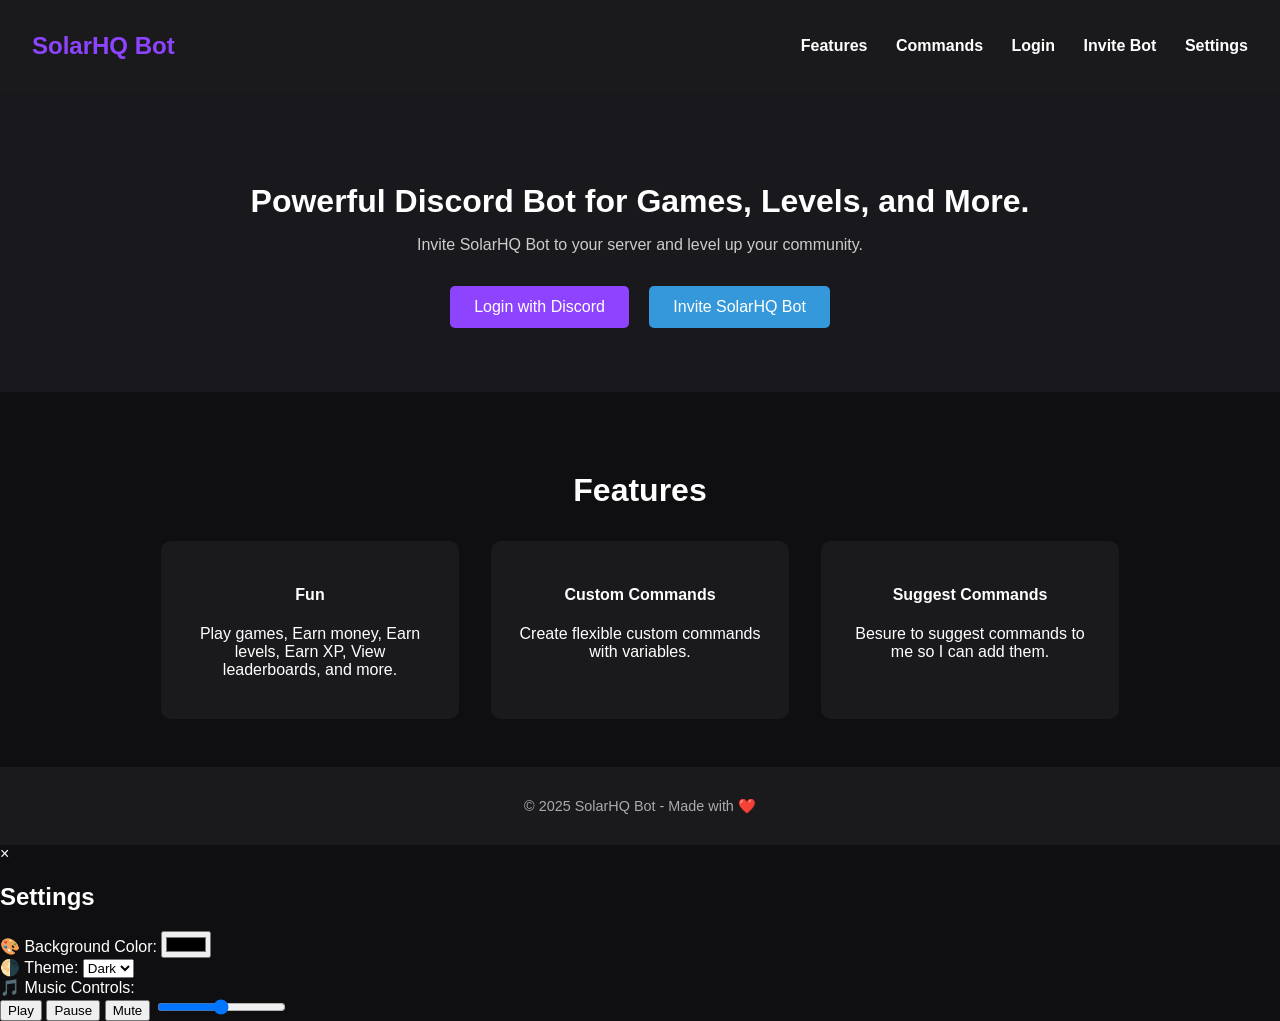
==== index.html @ 830ed382 "Update index.html" ====
<!DOCTYPE html>
<html lang="en">
<head>
  <meta charset="UTF-8" />
  <meta name="viewport" content="width=device-width, initial-scale=1.0" />
  <title>SolarHQ Bot - Discord Bot</title>
  <link rel="stylesheet" href="style.css" />
</head>
<body>
  <header>
    <h1>SolarHQ Bot</h1>
    <nav>
      <a href="#features">Features</a>
      <a href="commands.html">Commands</a>
      <a id="login-btn">Login</a>
      <a id="invite-btn" class="invite">Invite Bot</a>
      <a id="settings-btn">Settings</a>
    </nav>
  </header>

  <section class="hero">
    <h2>Powerful Discord Bot for Games, Levels, and More.</h2>
    <p>Invite SolarHQ Bot to your server and level up your community.</p>
    <div class="actions">
      <button id="login-btn-hero">Login with Discord</button>
      <button id="invite-btn-hero" class="invite">Invite SolarHQ Bot</button>
    </div>
  </section>

  <section id="features" class="features">
    <h3>Features</h3>
    <div class="feature-grid">
      <div class="feature">
        <h4>Fun</h4>
        <p>Play games, Earn money, Earn levels, Earn XP, View leaderboards, and more.</p>
      </div>
      <div class="feature">
        <h4>Custom Commands</h4>
        <p>Create flexible custom commands with variables.</p>
      </div>
      <div class="feature">
        <h4>Suggest Commands</h4>
        <p>Besure to suggest commands to me so I can add them.</p>
      </div>
    </div>
  </section>

  <footer>
    <p>© 2025 SolarHQ Bot - Made with ❤️</p>
  </footer>

  <!-- 🎵 Music -->
  <audio id="bg-music" src="DidITellYouThatIMissYou.mp3" loop></audio>

  <!-- ⚙️ Settings Modal -->
  <div id="settings-modal" class="modal">
    <div class="modal-content">
      <span class="close-btn">&times;</span>
      <h2>Settings</h2>
      <div class="setting-group">
        <label>🎨 Background Color:</label>
        <input type="color" id="bg-color-picker" />
      </div>
      <div class="setting-group">
        <label>🌗 Theme:</label>
        <select id="theme-toggle">
          <option value="dark">Dark</option>
          <option value="light">Light</option>
        </select>
      </div>
      <div class="setting-group">
        <label>🎵 Music Controls:</label>
        <div class="music-controls">
          <button id="play-music">Play</button>
          <button id="pause-music">Pause</button>
          <button id="mute-music">Mute</button>
          <input type="range" id="volume-slider" min="0" max="1" step="0.01" />
        </div>
      </div>
    </div>
  </div>

  <script>
    const settingsBtn = document.getElementById('settings-btn');
    const modal = document.getElementById('settings-modal');
    const closeBtn = document.querySelector('.close-btn');
    const bgPicker = document.getElementById('bg-color-picker');
    const themeToggle = document.getElementById('theme-toggle');
    const music = document.getElementById('bg-music');
    const volumeSlider = document.getElementById('volume-slider');

    settingsBtn.onclick = () => modal.style.display = 'block';
    closeBtn.onclick = () => modal.style.display = 'none';
    window.onclick = (e) => { if (e.target == modal) modal.style.display = 'none'; };

    // Color Picker
    bgPicker.oninput = () => {
      document.body.style.background = bgPicker.value;
      localStorage.setItem('bgColor', bgPicker.value);
    };

    // Theme Toggle
    themeToggle.onchange = () => {
      document.body.className = themeToggle.value === 'light' ? 'light-theme' : '';
      localStorage.setItem('theme', themeToggle.value);
    };

    // Load saved settings
    window.onload = () => {
      const savedColor = localStorage.getItem('bgColor');
      const savedTheme = localStorage.getItem('theme');
      if (savedColor) {
        document.body.style.background = savedColor;
        bgPicker.value = savedColor;
      }
      if (savedTheme === 'light') {
        document.body.className = 'light-theme';
        themeToggle.value = 'light';
      }
      music.volume = 0.5;
    };

    // Music Controls
    document.getElementById('play-music').onclick = () => music.play();
    document.getElementById('pause-music').onclick = () => music.pause();
    document.getElementById('mute-music').onclick = () => music.muted = !music.muted;
    volumeSlider.oninput = () => music.volume = volumeSlider.value;
  </script>
</body>
</html>
---- style.css ----
/* General body styling */
body {
  margin: 0;
  font-family: Arial, sans-serif;
  background: #0f0f11;
  color: white;
  overflow-x: hidden;
}

/* Header styles */
header {
  display: flex;
  justify-content: space-between;
  padding: 1rem 2rem;
  background: #1a1a1d;
  align-items: center;
  animation: fadeIn 1s ease-in-out;
}

header h1 {
  color: #8e44ff;
  font-size: 1.5rem;
}

nav a {
  color: white;
  margin-left: 1.5rem;
  text-decoration: none;
  font-weight: bold;
  position: relative;
  transition: color 0.3s;
}

nav a:hover {
  color: #8e44ff;
}

nav a::after {
  content: "";
  position: absolute;
  bottom: -5px;
  left: 0;
  width: 0;
  height: 2px;
  background-color: #8e44ff;
  transition: width 0.3s ease;
}

nav a:hover::after {
  width: 100%;
}

/* Hero section styling */
.hero {
  padding: 4rem 2rem;
  text-align: center;
  background: #19191d;
  animation: slideUp 1s ease-out;
}

.hero h2 {
  font-size: 2rem;
  margin-bottom: 1rem;
  animation: fadeInUp 1s ease-in-out;
}

.hero p {
  color: #ccc;
  margin-bottom: 2rem;
  animation: fadeInUp 1.2s ease-in-out;
}

.actions button {
  background: #8e44ff;
  color: white;
  border: none;
  padding: 0.75rem 1.5rem;
  margin: 0 0.5rem;
  border-radius: 5px;
  cursor: pointer;
  font-size: 1rem;
  transition: background 0.3s ease;
  animation: bounceIn 1s ease-out;
}

.actions button:hover {
  background: #7d3cbe;
}

.actions .invite {
  background: #3498db;
}

.actions .invite:hover {
  background: #2980b9;
}

/* Features section styling */
.features {
  padding: 3rem 2rem;
  background: #0f0f11;
}

.features h3 {
  text-align: center;
  font-size: 2rem;
  margin-bottom: 2rem;
  animation: fadeInUp 1s ease-in-out;
}

.feature-grid {
  display: flex;
  flex-wrap: wrap;
  justify-content: center;
  gap: 2rem;
}

.feature {
  background: #1a1a1d;
  padding: 1.5rem;
  border-radius: 10px;
  width: 250px;
  text-align: center;
  transition: transform 0.3s ease-in-out;
}

.feature:hover {
  transform: scale(1.05);
}

/* Footer styling */
footer {
  padding: 1rem;
  text-align: center;
  background: #1a1a1d;
  color: #aaa;
  font-size: 0.9rem;
  animation: fadeIn 1.5s ease-in-out;
}

/* Animations */
@keyframes fadeIn {
  0% {
    opacity: 0;
  }
  100% {
    opacity: 1;
  }
}

@keyframes slideUp {
  0% {
    transform: translateY(20px);
    opacity: 0;
  }
  100% {
    transform: translateY(0);
    opacity: 1;
  }
}

@keyframes fadeInUp {
  0% {
    transform: translateY(20px);
    opacity: 0;
  }
  100% {
    transform: translateY(0);
    opacity: 1;
  }
}

@keyframes bounceIn {
  0% {
    transform: scale(0);
    opacity: 0;
  }
  50% {
    transform: scale(1.1);
  }
  100% {
    transform: scale(1);
    opacity: 1;
  }
}
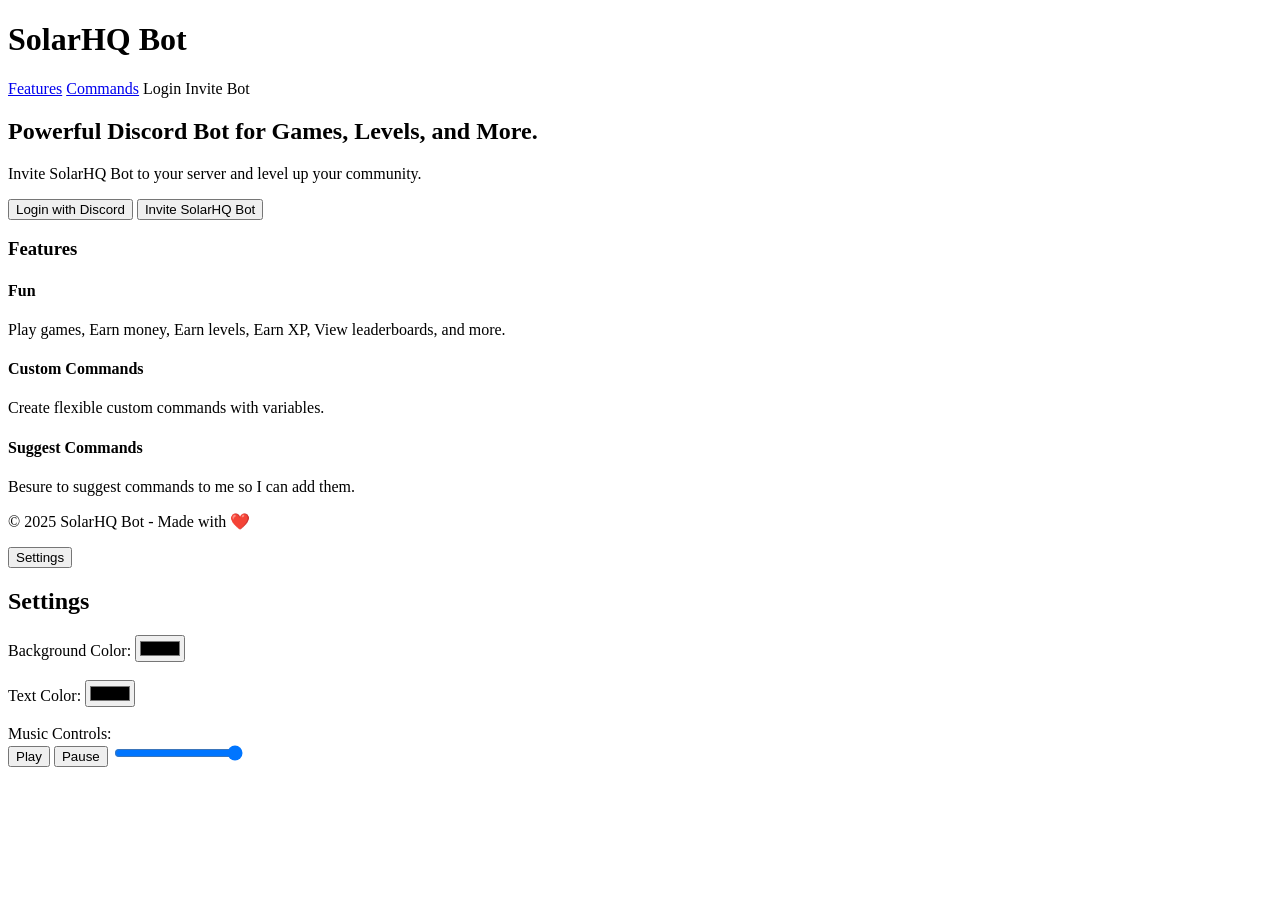
==== commit a803328c: "Update index.html" ====
--- a/index.html
+++ b/index.html
@@ -14,7 +14,6 @@
       <a href="commands.html">Commands</a>
       <a id="login-btn">Login</a>
       <a id="invite-btn" class="invite">Invite Bot</a>
-      <a id="settings-btn">Settings</a>
     </nav>
   </header>
 
@@ -49,82 +48,27 @@
     <p>© 2025 SolarHQ Bot - Made with ❤️</p>
   </footer>
 
-  <!-- 🎵 Music -->
-  <audio id="bg-music" src="DidITellYouThatIMissYou.mp3" loop></audio>
+  <!-- Settings Button -->
+  <button id="settingsBtn">Settings</button>
 
-  <!-- ⚙️ Settings Modal -->
-  <div id="settings-modal" class="modal">
-    <div class="modal-content">
-      <span class="close-btn">&times;</span>
+  <!-- Settings Panel -->
+  <div id="settingsPanel" class="hidden">
+    <div class="settings-content">
       <h2>Settings</h2>
-      <div class="setting-group">
-        <label>🎨 Background Color:</label>
-        <input type="color" id="bg-color-picker" />
-      </div>
-      <div class="setting-group">
-        <label>🌗 Theme:</label>
-        <select id="theme-toggle">
-          <option value="dark">Dark</option>
-          <option value="light">Light</option>
-        </select>
-      </div>
-      <div class="setting-group">
-        <label>🎵 Music Controls:</label>
-        <div class="music-controls">
-          <button id="play-music">Play</button>
-          <button id="pause-music">Pause</button>
-          <button id="mute-music">Mute</button>
-          <input type="range" id="volume-slider" min="0" max="1" step="0.01" />
-        </div>
-      </div>
+      <label>Background Color:</label>
+      <input type="color" id="bgColorPicker" />
+      <br><br>
+      <label>Text Color:</label>
+      <input type="color" id="textColorPicker" />
+      <br><br>
+      <label>Music Controls:</label><br>
+      <audio id="bgMusic" src="DidITellYouThatIMissYou.mp3" loop></audio>
+      <button onclick="document.getElementById('bgMusic').play()">Play</button>
+      <button onclick="document.getElementById('bgMusic').pause()">Pause</button>
+      <input type="range" min="0" max="1" step="0.01" value="1" onchange="document.getElementById('bgMusic').volume = this.value" />
     </div>
   </div>
 
-  <script>
-    const settingsBtn = document.getElementById('settings-btn');
-    const modal = document.getElementById('settings-modal');
-    const closeBtn = document.querySelector('.close-btn');
-    const bgPicker = document.getElementById('bg-color-picker');
-    const themeToggle = document.getElementById('theme-toggle');
-    const music = document.getElementById('bg-music');
-    const volumeSlider = document.getElementById('volume-slider');
-
-    settingsBtn.onclick = () => modal.style.display = 'block';
-    closeBtn.onclick = () => modal.style.display = 'none';
-    window.onclick = (e) => { if (e.target == modal) modal.style.display = 'none'; };
-
-    // Color Picker
-    bgPicker.oninput = () => {
-      document.body.style.background = bgPicker.value;
-      localStorage.setItem('bgColor', bgPicker.value);
-    };
-
-    // Theme Toggle
-    themeToggle.onchange = () => {
-      document.body.className = themeToggle.value === 'light' ? 'light-theme' : '';
-      localStorage.setItem('theme', themeToggle.value);
-    };
-
-    // Load saved settings
-    window.onload = () => {
-      const savedColor = localStorage.getItem('bgColor');
-      const savedTheme = localStorage.getItem('theme');
-      if (savedColor) {
-        document.body.style.background = savedColor;
-        bgPicker.value = savedColor;
-      }
-      if (savedTheme === 'light') {
-        document.body.className = 'light-theme';
-        themeToggle.value = 'light';
-      }
-      music.volume = 0.5;
-    };
-
-    // Music Controls
-    document.getElementById('play-music').onclick = () => music.play();
-    document.getElementById('pause-music').onclick = () => music.pause();
-    document.getElementById('mute-music').onclick = () => music.muted = !music.muted;
-    volumeSlider.oninput = () => music.volume = volumeSlider.value;
-  </script>
+  <script src="script.js"></script>
 </body>
 </html>
--- a/style.css
+++ b/style.css
@@ -1,185 +1,68 @@
-/* General body styling */
-body {
-  margin: 0;
-  font-family: Arial, sans-serif;
-  background: #0f0f11;
-  color: white;
-  overflow-x: hidden;
+/* Modal Styles */
+.modal {
+  display: none;
+  position: fixed;
+  z-index: 999;
+  left: 0; top: 0;
+  width: 100%; height: 100%;
+  background-color: rgba(0, 0, 0, 0.6);
 }
 
-/* Header styles */
-header {
-  display: flex;
-  justify-content: space-between;
-  padding: 1rem 2rem;
-  background: #1a1a1d;
-  align-items: center;
-  animation: fadeIn 1s ease-in-out;
+.modal-content {
+  background-color: #1a1a1d;
+  margin: 10% auto;
+  padding: 2rem;
+  border: 1px solid #888;
+  width: 90%;
+  max-width: 500px;
+  border-radius: 10px;
+  color: white;
+  animation: fadeIn 0.5s ease-in-out;
 }
 
-header h1 {
-  color: #8e44ff;
+.close-btn {
+  float: right;
   font-size: 1.5rem;
+  cursor: pointer;
 }
 
-nav a {
-  color: white;
-  margin-left: 1.5rem;
-  text-decoration: none;
-  font-weight: bold;
-  position: relative;
-  transition: color 0.3s;
+.setting-group {
+  margin-top: 1rem;
 }
 
-nav a:hover {
+.music-controls button {
+  background: #8e44ff;
+  border: none;
+  color: white;
+  padding: 0.5rem 1rem;
+  margin: 0.2rem;
+  cursor: pointer;
+  border-radius: 5px;
+}
+
+.music-controls input[type="range"] {
+  width: 100%;
+  margin-top: 0.5rem;
+}
+
+/* Light theme */
+.light-theme {
+  background: #f0f0f0 !important;
+  color: #111;
+}
+
+.light-theme header,
+.light-theme footer,
+.light-theme .feature,
+.light-theme .modal-content {
+  background: #ddd;
+  color: #000;
+}
+
+.light-theme nav a {
+  color: #000;
+}
+
+.light-theme nav a:hover {
   color: #8e44ff;
 }
-
-nav a::after {
-  content: "";
-  position: absolute;
-  bottom: -5px;
-  left: 0;
-  width: 0;
-  height: 2px;
-  background-color: #8e44ff;
-  transition: width 0.3s ease;
-}
-
-nav a:hover::after {
-  width: 100%;
-}
-
-/* Hero section styling */
-.hero {
-  padding: 4rem 2rem;
-  text-align: center;
-  background: #19191d;
-  animation: slideUp 1s ease-out;
-}
-
-.hero h2 {
-  font-size: 2rem;
-  margin-bottom: 1rem;
-  animation: fadeInUp 1s ease-in-out;
-}
-
-.hero p {
-  color: #ccc;
-  margin-bottom: 2rem;
-  animation: fadeInUp 1.2s ease-in-out;
-}
-
-.actions button {
-  background: #8e44ff;
-  color: white;
-  border: none;
-  padding: 0.75rem 1.5rem;
-  margin: 0 0.5rem;
-  border-radius: 5px;
-  cursor: pointer;
-  font-size: 1rem;
-  transition: background 0.3s ease;
-  animation: bounceIn 1s ease-out;
-}
-
-.actions button:hover {
-  background: #7d3cbe;
-}
-
-.actions .invite {
-  background: #3498db;
-}
-
-.actions .invite:hover {
-  background: #2980b9;
-}
-
-/* Features section styling */
-.features {
-  padding: 3rem 2rem;
-  background: #0f0f11;
-}
-
-.features h3 {
-  text-align: center;
-  font-size: 2rem;
-  margin-bottom: 2rem;
-  animation: fadeInUp 1s ease-in-out;
-}
-
-.feature-grid {
-  display: flex;
-  flex-wrap: wrap;
-  justify-content: center;
-  gap: 2rem;
-}
-
-.feature {
-  background: #1a1a1d;
-  padding: 1.5rem;
-  border-radius: 10px;
-  width: 250px;
-  text-align: center;
-  transition: transform 0.3s ease-in-out;
-}
-
-.feature:hover {
-  transform: scale(1.05);
-}
-
-/* Footer styling */
-footer {
-  padding: 1rem;
-  text-align: center;
-  background: #1a1a1d;
-  color: #aaa;
-  font-size: 0.9rem;
-  animation: fadeIn 1.5s ease-in-out;
-}
-
-/* Animations */
-@keyframes fadeIn {
-  0% {
-    opacity: 0;
-  }
-  100% {
-    opacity: 1;
-  }
-}
-
-@keyframes slideUp {
-  0% {
-    transform: translateY(20px);
-    opacity: 0;
-  }
-  100% {
-    transform: translateY(0);
-    opacity: 1;
-  }
-}
-
-@keyframes fadeInUp {
-  0% {
-    transform: translateY(20px);
-    opacity: 0;
-  }
-  100% {
-    transform: translateY(0);
-    opacity: 1;
-  }
-}
-
-@keyframes bounceIn {
-  0% {
-    transform: scale(0);
-    opacity: 0;
-  }
-  50% {
-    transform: scale(1.1);
-  }
-  100% {
-    transform: scale(1);
-    opacity: 1;
-  }
-}
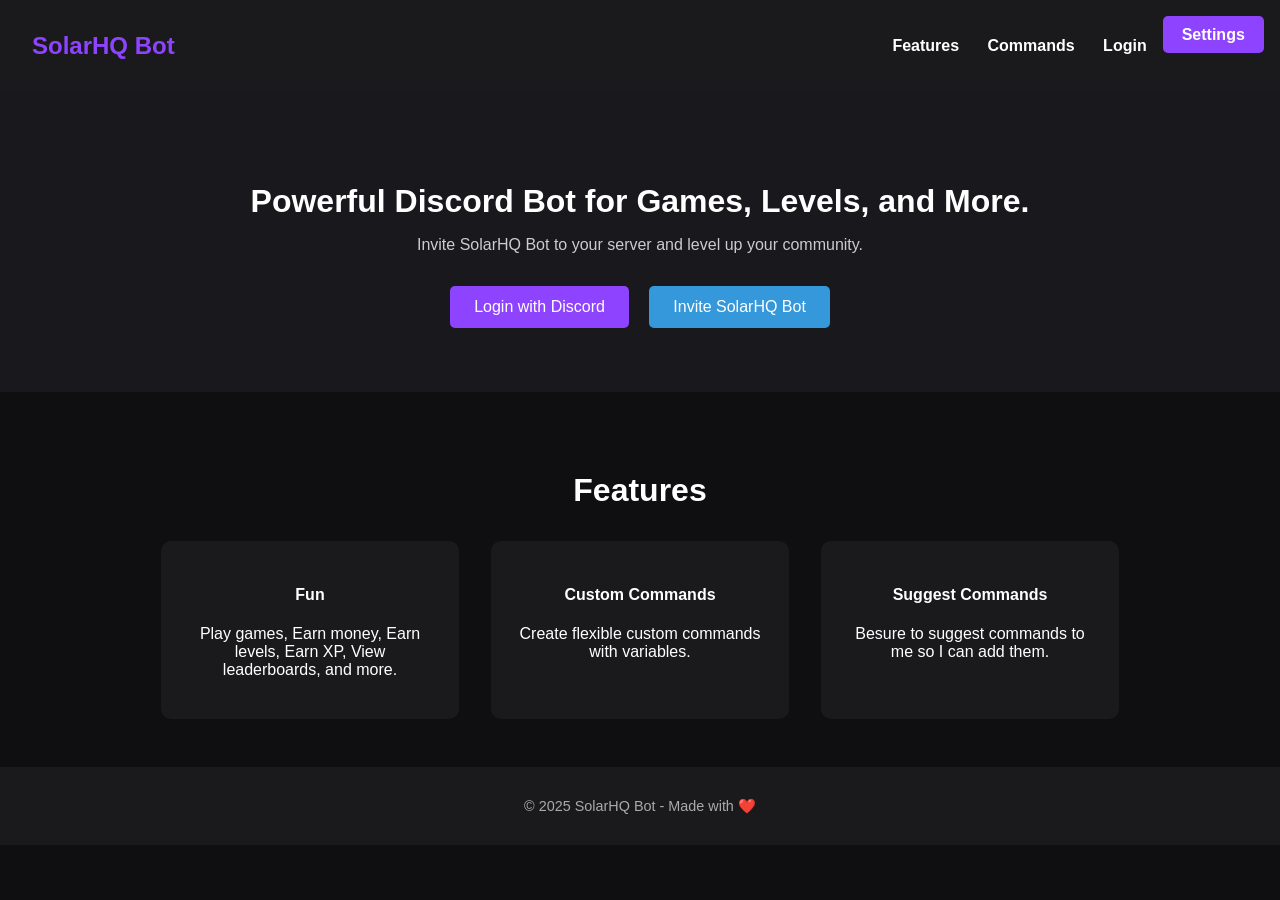
==== commit a4e66162: "Update index.html" ====
--- a/index.html
+++ b/index.html
@@ -7,6 +7,8 @@
   <link rel="stylesheet" href="style.css" />
 </head>
 <body>
+  <audio id="background-music" src="DidITellYouThatIMissYou.mp3" loop></audio>
+
   <header>
     <h1>SolarHQ Bot</h1>
     <nav>
@@ -14,6 +16,7 @@
       <a href="commands.html">Commands</a>
       <a id="login-btn">Login</a>
       <a id="invite-btn" class="invite">Invite Bot</a>
+      <a id="settingsBtn">Settings</a>
     </nav>
   </header>
 
@@ -48,25 +51,29 @@
     <p>© 2025 SolarHQ Bot - Made with ❤️</p>
   </footer>
 
-  <!-- Settings Button -->
-  <button id="settingsBtn">Settings</button>
-
   <!-- Settings Panel -->
-  <div id="settingsPanel" class="hidden">
-    <div class="settings-content">
-      <h2>Settings</h2>
-      <label>Background Color:</label>
-      <input type="color" id="bgColorPicker" />
-      <br><br>
-      <label>Text Color:</label>
-      <input type="color" id="textColorPicker" />
-      <br><br>
-      <label>Music Controls:</label><br>
-      <audio id="bgMusic" src="DidITellYouThatIMissYou.mp3" loop></audio>
-      <button onclick="document.getElementById('bgMusic').play()">Play</button>
-      <button onclick="document.getElementById('bgMusic').pause()">Pause</button>
-      <input type="range" min="0" max="1" step="0.01" value="1" onchange="document.getElementById('bgMusic').volume = this.value" />
-    </div>
+  <div id="settingsPanel" class="settings-panel hidden">
+    <h2>Customize Your Experience</h2>
+    <label>Background Color: <input type="color" id="bgColor" /></label><br>
+    <label>Text Color: <input type="color" id="textColor" /></label><br>
+    <label>Button Color: <input type="color" id="buttonColor" /></label><br>
+    <label>Choose Font:
+      <select id="fontSelector">
+        <option value="Arial">Arial</option>
+        <option value="Verdana">Verdana</option>
+        <option value="Courier New">Courier New</option>
+        <option value="Georgia">Georgia</option>
+      </select>
+    </label><br>
+    <label>Upload Background Image: <input type="file" id="bgImage" accept="image/*" /></label><br>
+    <hr>
+    <h3>Music Player</h3>
+    <button id="playMusic">Play</button>
+    <button id="pauseMusic">Pause</button>
+    <input type="range" id="volumeControl" min="0" max="1" step="0.01" />
+    <button id="muteMusic">Mute</button>
+    <br><br>
+    <button id="closeSettings">Close</button>
   </div>
 
   <script src="script.js"></script>
--- a/style.css
+++ b/style.css
@@ -1,68 +1,227 @@
-/* Modal Styles */
-.modal {
+/* General body styling */
+body {
+  margin: 0;
+  font-family: Arial, sans-serif;
+  background: #0f0f11;
+  color: white;
+  overflow-x: hidden;
+}
+
+/* Header styles */
+header {
+  display: flex;
+  justify-content: space-between;
+  padding: 1rem 2rem;
+  background: #1a1a1d;
+  align-items: center;
+  animation: fadeIn 1s ease-in-out;
+}
+
+header h1 {
+  color: #8e44ff;
+  font-size: 1.5rem;
+}
+
+nav a {
+  color: white;
+  margin-left: 1.5rem;
+  text-decoration: none;
+  font-weight: bold;
+  position: relative;
+  transition: color 0.3s;
+}
+
+nav a:hover {
+  color: #8e44ff;
+}
+
+nav a::after {
+  content: "";
+  position: absolute;
+  bottom: -5px;
+  left: 0;
+  width: 0;
+  height: 2px;
+  background-color: #8e44ff;
+  transition: width 0.3s ease;
+}
+
+nav a:hover::after {
+  width: 100%;
+}
+
+/* Hero section styling */
+.hero {
+  padding: 4rem 2rem;
+  text-align: center;
+  background: #19191d;
+  animation: slideUp 1s ease-out;
+}
+
+.hero h2 {
+  font-size: 2rem;
+  margin-bottom: 1rem;
+  animation: fadeInUp 1s ease-in-out;
+}
+
+.hero p {
+  color: #ccc;
+  margin-bottom: 2rem;
+  animation: fadeInUp 1.2s ease-in-out;
+}
+
+.actions button {
+  background: #8e44ff;
+  color: white;
+  border: none;
+  padding: 0.75rem 1.5rem;
+  margin: 0 0.5rem;
+  border-radius: 5px;
+  cursor: pointer;
+  font-size: 1rem;
+  transition: background 0.3s ease;
+  animation: bounceIn 1s ease-out;
+}
+
+.actions button:hover {
+  background: #7d3cbe;
+}
+
+.actions .invite {
+  background: #3498db;
+}
+
+.actions .invite:hover {
+  background: #2980b9;
+}
+
+/* Features section styling */
+.features {
+  padding: 3rem 2rem;
+  background: #0f0f11;
+}
+
+.features h3 {
+  text-align: center;
+  font-size: 2rem;
+  margin-bottom: 2rem;
+  animation: fadeInUp 1s ease-in-out;
+}
+
+.feature-grid {
+  display: flex;
+  flex-wrap: wrap;
+  justify-content: center;
+  gap: 2rem;
+}
+
+.feature {
+  background: #1a1a1d;
+  padding: 1.5rem;
+  border-radius: 10px;
+  width: 250px;
+  text-align: center;
+  transition: transform 0.3s ease-in-out;
+}
+
+.feature:hover {
+  transform: scale(1.05);
+}
+
+/* Footer styling */
+footer {
+  padding: 1rem;
+  text-align: center;
+  background: #1a1a1d;
+  color: #aaa;
+  font-size: 0.9rem;
+  animation: fadeIn 1.5s ease-in-out;
+}
+
+/* Animations */
+@keyframes fadeIn {
+  0% {
+    opacity: 0;
+  }
+  100% {
+    opacity: 1;
+  }
+}
+
+@keyframes slideUp {
+  0% {
+    transform: translateY(20px);
+    opacity: 0;
+  }
+  100% {
+    transform: translateY(0);
+    opacity: 1;
+  }
+}
+
+@keyframes fadeInUp {
+  0% {
+    transform: translateY(20px);
+    opacity: 0;
+  }
+  100% {
+    transform: translateY(0);
+    opacity: 1;
+  }
+}
+
+@keyframes bounceIn {
+  0% {
+    transform: scale(0);
+    opacity: 0;
+  }
+  50% {
+    transform: scale(1.1);
+  }
+  100% {
+    transform: scale(1);
+    opacity: 1;
+  }
+}
+
+/* Settings GUI */
+#settingsBtn {
+  position: fixed;
+  top: 1rem;
+  right: 1rem;
+  background: #8e44ff;
+  color: white;
+  border: none;
+  padding: 0.6rem 1.2rem;
+  border-radius: 5px;
+  cursor: pointer;
+  z-index: 1000;
+}
+
+#settingsPanel {
+  position: fixed;
+  top: 100%;
+  left: 50%;
+  transform: translateX(-50%);
+  width: 400px;
+  background: #1a1a1d;
+  color: white;
+  padding: 2rem;
+  border-radius: 10px;
+  box-shadow: 0 10px 30px rgba(0, 0, 0, 0.5);
+  opacity: 0;
+  transition: all 0.6s ease-in-out;
+  z-index: 999;
+  pointer-events: none;
+}
+
+#settingsPanel.active {
+  top: 50%;
+  transform: translate(-50%, -50%);
+  opacity: 1;
+  pointer-events: auto;
+}
+
+.hidden {
   display: none;
-  position: fixed;
-  z-index: 999;
-  left: 0; top: 0;
-  width: 100%; height: 100%;
-  background-color: rgba(0, 0, 0, 0.6);
-}
-
-.modal-content {
-  background-color: #1a1a1d;
-  margin: 10% auto;
-  padding: 2rem;
-  border: 1px solid #888;
-  width: 90%;
-  max-width: 500px;
-  border-radius: 10px;
-  color: white;
-  animation: fadeIn 0.5s ease-in-out;
-}
-
-.close-btn {
-  float: right;
-  font-size: 1.5rem;
-  cursor: pointer;
-}
-
-.setting-group {
-  margin-top: 1rem;
-}
-
-.music-controls button {
-  background: #8e44ff;
-  border: none;
-  color: white;
-  padding: 0.5rem 1rem;
-  margin: 0.2rem;
-  cursor: pointer;
-  border-radius: 5px;
-}
-
-.music-controls input[type="range"] {
-  width: 100%;
-  margin-top: 0.5rem;
-}
-
-/* Light theme */
-.light-theme {
-  background: #f0f0f0 !important;
-  color: #111;
-}
-
-.light-theme header,
-.light-theme footer,
-.light-theme .feature,
-.light-theme .modal-content {
-  background: #ddd;
-  color: #000;
-}
-
-.light-theme nav a {
-  color: #000;
-}
-
-.light-theme nav a:hover {
-  color: #8e44ff;
-}
+}
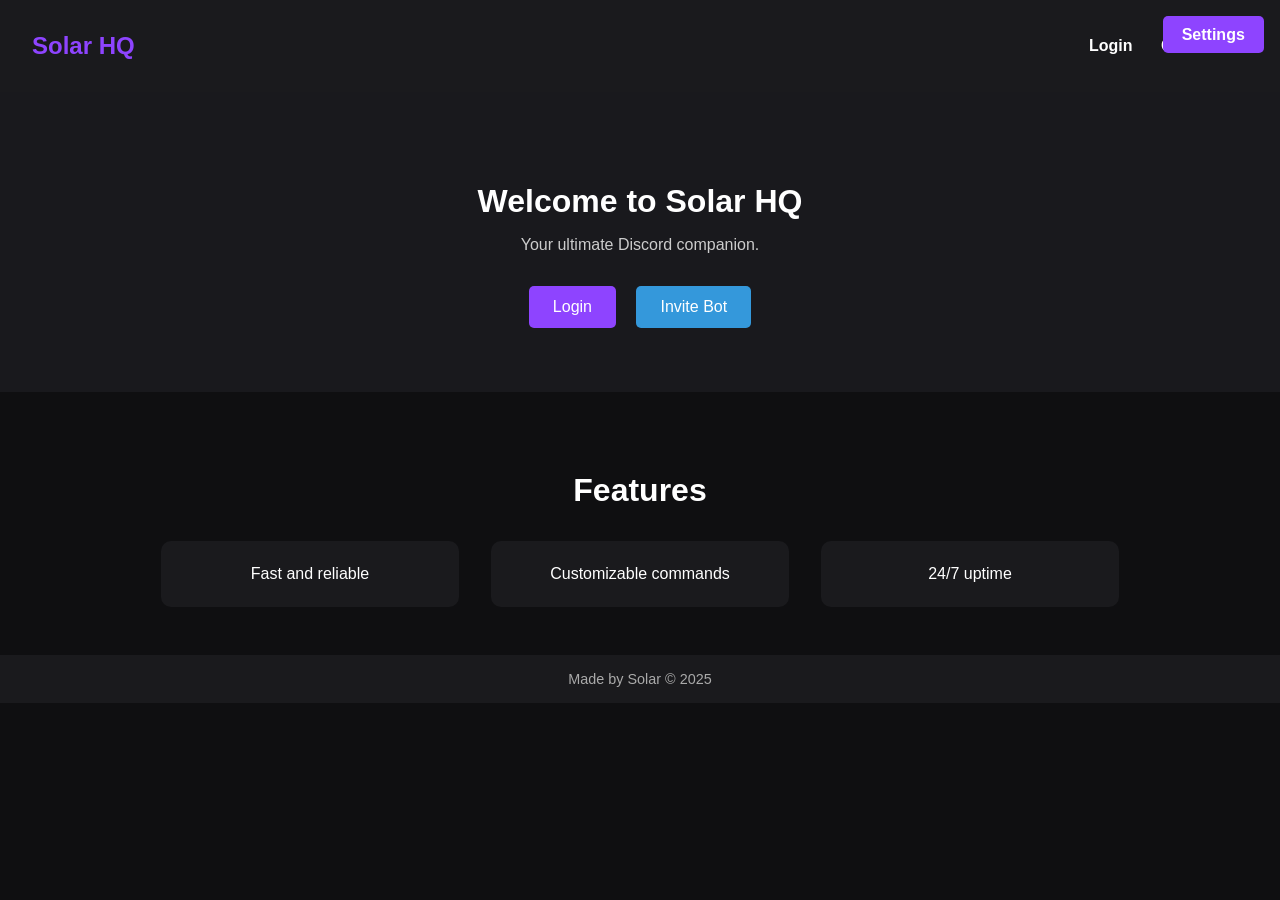
==== commit 57e38978: "Update index.html" ====
--- a/index.html
+++ b/index.html
@@ -2,77 +2,56 @@
 <html lang="en">
 <head>
   <meta charset="UTF-8" />
-  <meta name="viewport" content="width=device-width, initial-scale=1.0" />
-  <title>SolarHQ Bot - Discord Bot</title>
+  <meta name="viewport" content="width=device-width, initial-scale=1.0"/>
+  <title>Solar HQ</title>
   <link rel="stylesheet" href="style.css" />
 </head>
 <body>
-  <audio id="background-music" src="DidITellYouThatIMissYou.mp3" loop></audio>
-
   <header>
-    <h1>SolarHQ Bot</h1>
+    <h1>Solar HQ</h1>
     <nav>
-      <a href="#features">Features</a>
-      <a href="commands.html">Commands</a>
       <a id="login-btn">Login</a>
-      <a id="invite-btn" class="invite">Invite Bot</a>
+      <a id="commands-link" href="#">Commands</a>
       <a id="settingsBtn">Settings</a>
     </nav>
   </header>
 
   <section class="hero">
-    <h2>Powerful Discord Bot for Games, Levels, and More.</h2>
-    <p>Invite SolarHQ Bot to your server and level up your community.</p>
+    <h2>Welcome to Solar HQ</h2>
+    <p>Your ultimate Discord companion.</p>
     <div class="actions">
-      <button id="login-btn-hero">Login with Discord</button>
-      <button id="invite-btn-hero" class="invite">Invite SolarHQ Bot</button>
+      <button id="login-btn-hero">Login</button>
+      <button id="invite-btn" class="invite">Invite Bot</button>
     </div>
   </section>
 
-  <section id="features" class="features">
+  <section class="features">
     <h3>Features</h3>
     <div class="feature-grid">
-      <div class="feature">
-        <h4>Fun</h4>
-        <p>Play games, Earn money, Earn levels, Earn XP, View leaderboards, and more.</p>
-      </div>
-      <div class="feature">
-        <h4>Custom Commands</h4>
-        <p>Create flexible custom commands with variables.</p>
-      </div>
-      <div class="feature">
-        <h4>Suggest Commands</h4>
-        <p>Besure to suggest commands to me so I can add them.</p>
-      </div>
+      <div class="feature">Fast and reliable</div>
+      <div class="feature">Customizable commands</div>
+      <div class="feature">24/7 uptime</div>
     </div>
   </section>
 
   <footer>
-    <p>© 2025 SolarHQ Bot - Made with ❤️</p>
+    Made by Solar © 2025
   </footer>
 
   <!-- Settings Panel -->
-  <div id="settingsPanel" class="settings-panel hidden">
-    <h2>Customize Your Experience</h2>
-    <label>Background Color: <input type="color" id="bgColor" /></label><br>
-    <label>Text Color: <input type="color" id="textColor" /></label><br>
-    <label>Button Color: <input type="color" id="buttonColor" /></label><br>
-    <label>Choose Font:
-      <select id="fontSelector">
-        <option value="Arial">Arial</option>
-        <option value="Verdana">Verdana</option>
-        <option value="Courier New">Courier New</option>
-        <option value="Georgia">Georgia</option>
-      </select>
-    </label><br>
-    <label>Upload Background Image: <input type="file" id="bgImage" accept="image/*" /></label><br>
-    <hr>
-    <h3>Music Player</h3>
-    <button id="playMusic">Play</button>
-    <button id="pauseMusic">Pause</button>
-    <input type="range" id="volumeControl" min="0" max="1" step="0.01" />
-    <button id="muteMusic">Mute</button>
-    <br><br>
+  <div id="settingsPanel">
+    <h3>Settings</h3>
+
+    <label for="themeColor">Theme Color</label>
+    <input type="color" id="themeColor" />
+
+    <label for="textColor">Text Color</label>
+    <input type="color" id="textColor" />
+
+    <label for="backgroundImage">Background Image</label>
+    <input type="file" id="backgroundImage" accept="image/*" />
+
+    <button id="resetSettings">Reset to Default</button>
     <button id="closeSettings">Close</button>
   </div>
 
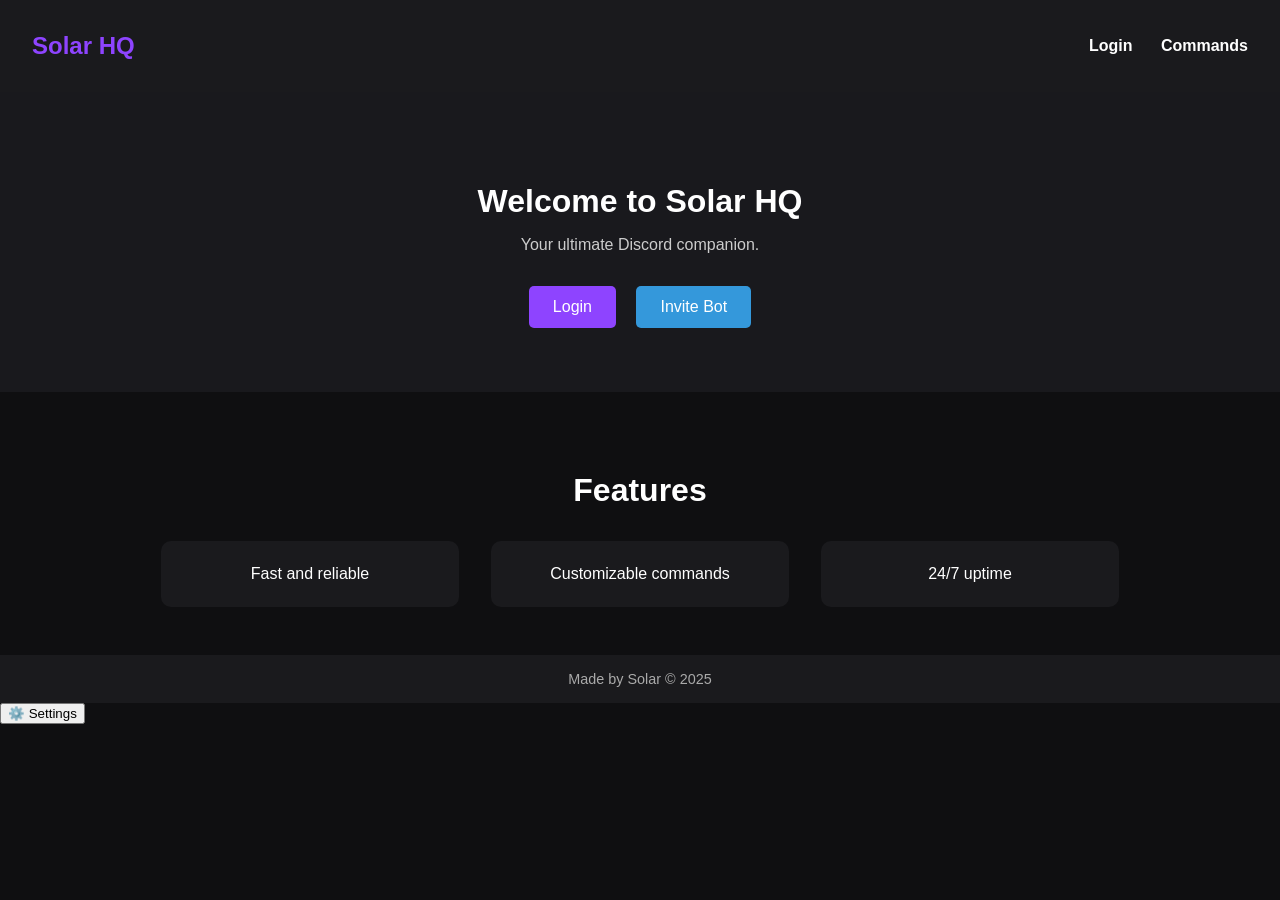
==== commit 16c71a44: "Update index.html" ====
--- a/index.html
+++ b/index.html
@@ -12,7 +12,6 @@
     <nav>
       <a id="login-btn">Login</a>
       <a id="commands-link" href="#">Commands</a>
-      <a id="settingsBtn">Settings</a>
     </nav>
   </header>
 
@@ -55,6 +54,9 @@
     <button id="closeSettings">Close</button>
   </div>
 
+  <!-- Settings Button in Bottom Left -->
+  <button id="settingsBtn" class="settings-btn">⚙️ Settings</button>
+
   <script src="script.js"></script>
 </body>
 </html>
--- a/style.css
+++ b/style.css
@@ -5,6 +5,10 @@
   background: #0f0f11;
   color: white;
   overflow-x: hidden;
+  transition: background 0.5s, color 0.5s;
+  background-size: cover;
+  background-repeat: no-repeat;
+  background-position: center;
 }
 
 /* Header styles */
@@ -29,6 +33,7 @@
   font-weight: bold;
   position: relative;
   transition: color 0.3s;
+  cursor: pointer;
 }
 
 nav a:hover {
@@ -50,7 +55,7 @@
   width: 100%;
 }
 
-/* Hero section styling */
+/* Hero section */
 .hero {
   padding: 4rem 2rem;
   text-align: center;
@@ -95,7 +100,7 @@
   background: #2980b9;
 }
 
-/* Features section styling */
+/* Features section */
 .features {
   padding: 3rem 2rem;
   background: #0f0f11;
@@ -128,7 +133,7 @@
   transform: scale(1.05);
 }
 
-/* Footer styling */
+/* Footer */
 footer {
   padding: 1rem;
   text-align: center;
@@ -140,64 +145,27 @@
 
 /* Animations */
 @keyframes fadeIn {
-  0% {
-    opacity: 0;
-  }
-  100% {
-    opacity: 1;
-  }
+  0% { opacity: 0; }
+  100% { opacity: 1; }
 }
 
 @keyframes slideUp {
-  0% {
-    transform: translateY(20px);
-    opacity: 0;
-  }
-  100% {
-    transform: translateY(0);
-    opacity: 1;
-  }
+  0% { transform: translateY(20px); opacity: 0; }
+  100% { transform: translateY(0); opacity: 1; }
 }
 
 @keyframes fadeInUp {
-  0% {
-    transform: translateY(20px);
-    opacity: 0;
-  }
-  100% {
-    transform: translateY(0);
-    opacity: 1;
-  }
+  0% { transform: translateY(20px); opacity: 0; }
+  100% { transform: translateY(0); opacity: 1; }
 }
 
 @keyframes bounceIn {
-  0% {
-    transform: scale(0);
-    opacity: 0;
-  }
-  50% {
-    transform: scale(1.1);
-  }
-  100% {
-    transform: scale(1);
-    opacity: 1;
-  }
-}
-
-/* Settings GUI */
-#settingsBtn {
-  position: fixed;
-  top: 1rem;
-  right: 1rem;
-  background: #8e44ff;
-  color: white;
-  border: none;
-  padding: 0.6rem 1.2rem;
-  border-radius: 5px;
-  cursor: pointer;
-  z-index: 1000;
-}
-
+  0% { transform: scale(0); opacity: 0; }
+  50% { transform: scale(1.1); }
+  100% { transform: scale(1); opacity: 1; }
+}
+
+/* Settings Panel */
 #settingsPanel {
   position: fixed;
   top: 100%;
@@ -210,7 +178,7 @@
   border-radius: 10px;
   box-shadow: 0 10px 30px rgba(0, 0, 0, 0.5);
   opacity: 0;
-  transition: all 0.6s ease-in-out;
+  transition: all 0.5s ease;
   z-index: 999;
   pointer-events: none;
 }
@@ -222,6 +190,26 @@
   pointer-events: auto;
 }
 
-.hidden {
-  display: none;
-}
+#settingsPanel label {
+  display: block;
+  margin: 10px 0 5px;
+}
+
+#settingsPanel input,
+#settingsPanel button {
+  width: 100%;
+  margin-bottom: 15px;
+  padding: 0.5rem;
+  border-radius: 5px;
+  border: none;
+}
+
+#settingsPanel button {
+  background: #8e44ff;
+  color: white;
+  cursor: pointer;
+}
+
+#settingsPanel button:hover {
+  background: #732dd9;
+}
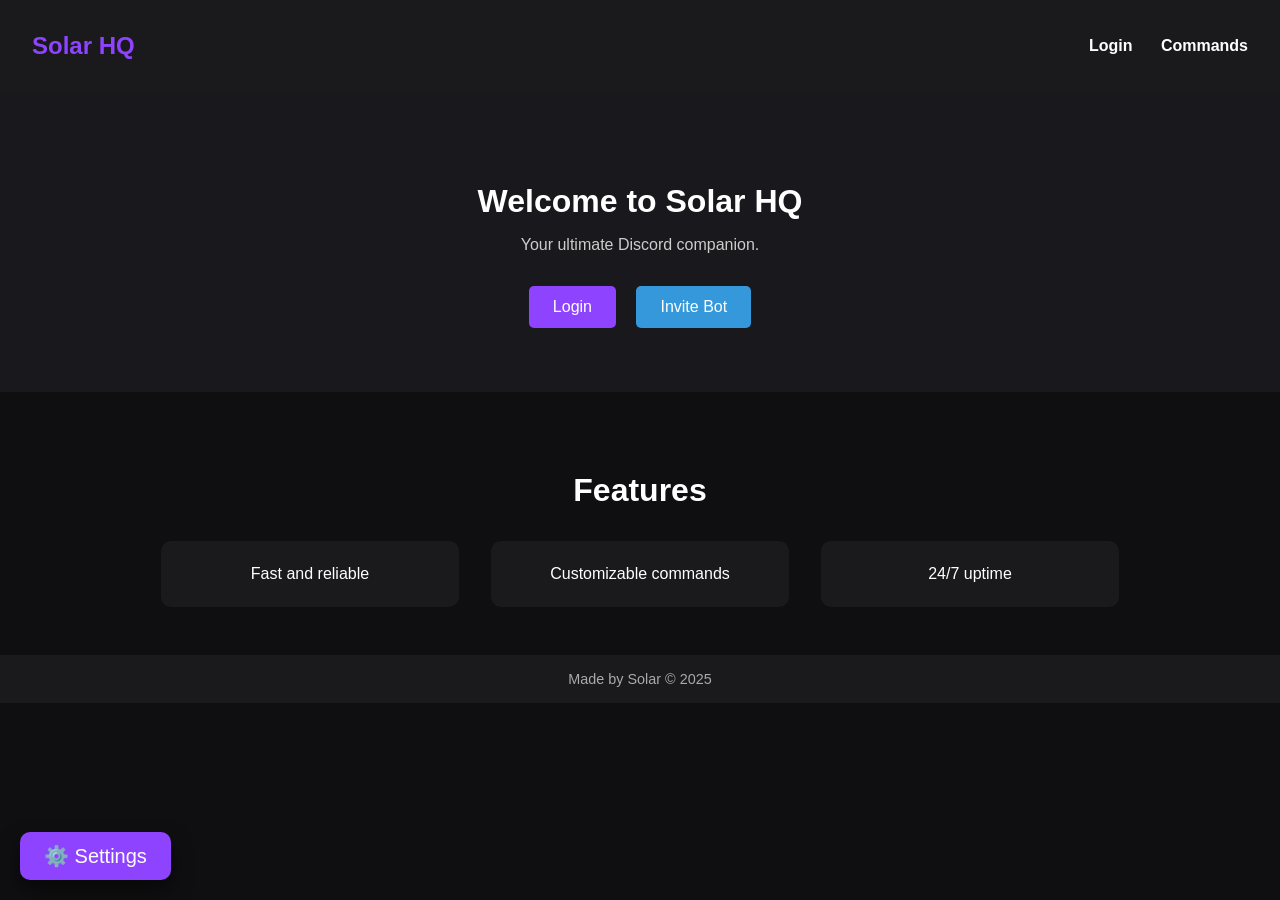
==== commit 0175f182: "Update index.html" ====
--- a/index.html
+++ b/index.html
@@ -41,6 +41,19 @@
   <div id="settingsPanel">
     <h3>Settings</h3>
 
+    <!-- Music Toggle -->
+    <label for="musicToggle">Music</label>
+    <div class="toggle-container">
+      <input type="checkbox" id="musicToggle">
+      <label for="musicToggle" class="toggle-label">Off</label>
+    </div>
+
+    <!-- Volume Control -->
+    <label for="volumeSlider">Volume</label>
+    <input type="range" id="volumeSlider" min="0" max="100" value="50">
+    <input type="number" id="volumeNumber" value="50" min="0" max="100" />
+    <span id="volumeDisplay">50%</span>
+
     <label for="themeColor">Theme Color</label>
     <input type="color" id="themeColor" />
 
--- a/style.css
+++ b/style.css
@@ -213,3 +213,23 @@
 #settingsPanel button:hover {
   background: #732dd9;
 }
+
+/* Settings Button - Bottom Left */
+.settings-btn {
+  position: fixed;
+  bottom: 20px;
+  left: 20px;
+  background-color: #8e44ff;
+  color: white;
+  border: none;
+  padding: 0.75rem 1.5rem;
+  border-radius: 10px;
+  cursor: pointer;
+  font-size: 1.25rem;
+  box-shadow: 0 10px 20px rgba(0, 0, 0, 0.5);
+  transition: background 0.3s ease;
+}
+
+.settings-btn:hover {
+  background-color: #732dd9;
+}
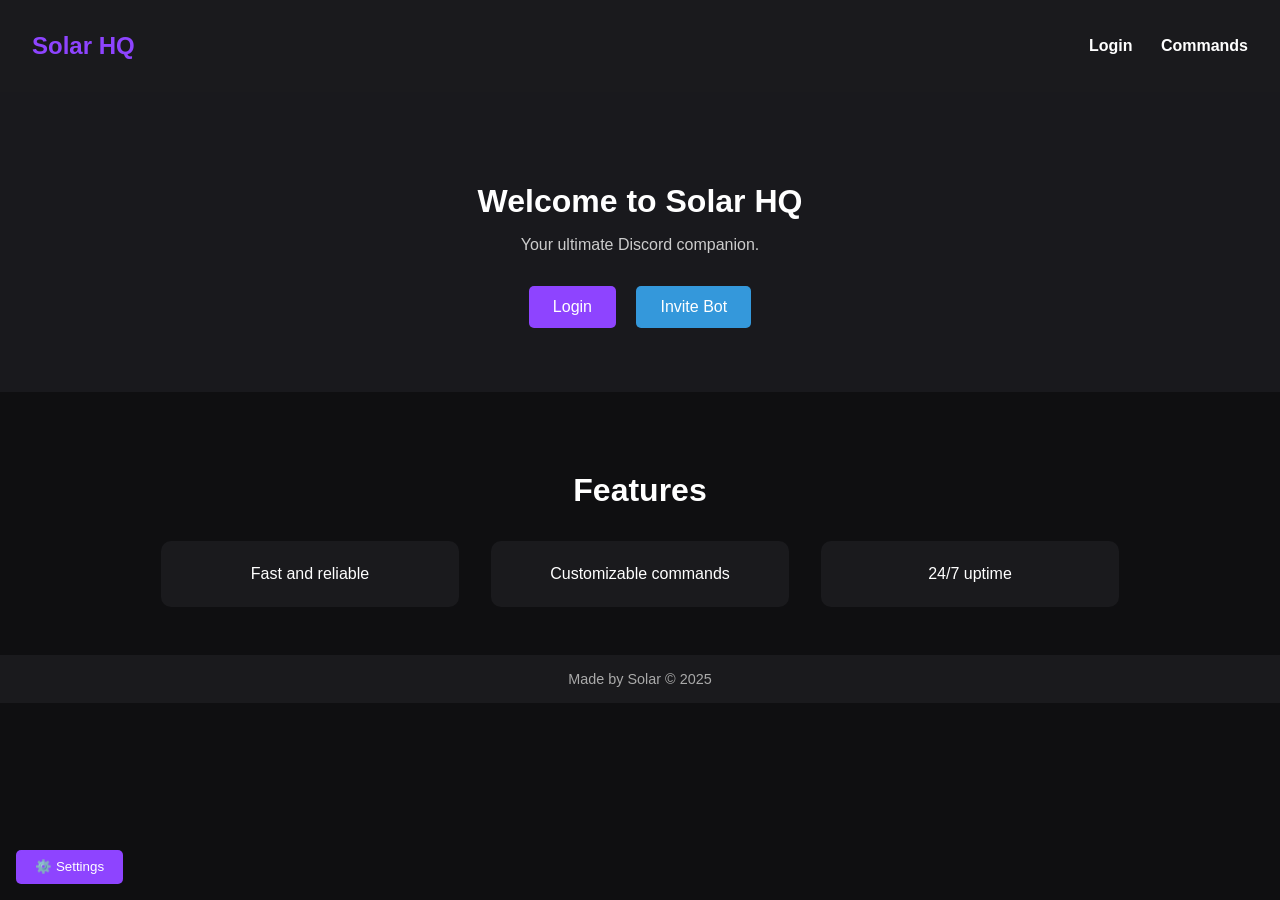
==== commit 794dbb6b: "Update index.html" ====
--- a/index.html
+++ b/index.html
@@ -11,7 +11,7 @@
     <h1>Solar HQ</h1>
     <nav>
       <a id="login-btn">Login</a>
-      <a id="commands-link" href="#">Commands</a>
+      <a id="commands-link" href="#commands.html">Commands</a>
     </nav>
   </header>
 
--- a/style.css
+++ b/style.css
@@ -5,10 +5,7 @@
   background: #0f0f11;
   color: white;
   overflow-x: hidden;
-  transition: background 0.5s, color 0.5s;
-  background-size: cover;
-  background-repeat: no-repeat;
-  background-position: center;
+  transition: background 0.3s ease;
 }
 
 /* Header styles */
@@ -33,7 +30,6 @@
   font-weight: bold;
   position: relative;
   transition: color 0.3s;
-  cursor: pointer;
 }
 
 nav a:hover {
@@ -55,7 +51,7 @@
   width: 100%;
 }
 
-/* Hero section */
+/* Hero section styling */
 .hero {
   padding: 4rem 2rem;
   text-align: center;
@@ -100,7 +96,7 @@
   background: #2980b9;
 }
 
-/* Features section */
+/* Features section styling */
 .features {
   padding: 3rem 2rem;
   background: #0f0f11;
@@ -133,7 +129,7 @@
   transform: scale(1.05);
 }
 
-/* Footer */
+/* Footer styling */
 footer {
   padding: 1rem;
   text-align: center;
@@ -145,27 +141,64 @@
 
 /* Animations */
 @keyframes fadeIn {
-  0% { opacity: 0; }
-  100% { opacity: 1; }
+  0% {
+    opacity: 0;
+  }
+  100% {
+    opacity: 1;
+  }
 }
 
 @keyframes slideUp {
-  0% { transform: translateY(20px); opacity: 0; }
-  100% { transform: translateY(0); opacity: 1; }
+  0% {
+    transform: translateY(20px);
+    opacity: 0;
+  }
+  100% {
+    transform: translateY(0);
+    opacity: 1;
+  }
 }
 
 @keyframes fadeInUp {
-  0% { transform: translateY(20px); opacity: 0; }
-  100% { transform: translateY(0); opacity: 1; }
+  0% {
+    transform: translateY(20px);
+    opacity: 0;
+  }
+  100% {
+    transform: translateY(0);
+    opacity: 1;
+  }
 }
 
 @keyframes bounceIn {
-  0% { transform: scale(0); opacity: 0; }
-  50% { transform: scale(1.1); }
-  100% { transform: scale(1); opacity: 1; }
-}
-
-/* Settings Panel */
+  0% {
+    transform: scale(0);
+    opacity: 0;
+  }
+  50% {
+    transform: scale(1.1);
+  }
+  100% {
+    transform: scale(1);
+    opacity: 1;
+  }
+}
+
+/* Settings GUI */
+#settingsBtn {
+  position: fixed;
+  bottom: 1rem;
+  left: 1rem;
+  background: #8e44ff;
+  color: white;
+  border: none;
+  padding: 0.6rem 1.2rem;
+  border-radius: 5px;
+  cursor: pointer;
+  z-index: 1000;
+}
+
 #settingsPanel {
   position: fixed;
   top: 100%;
@@ -178,7 +211,7 @@
   border-radius: 10px;
   box-shadow: 0 10px 30px rgba(0, 0, 0, 0.5);
   opacity: 0;
-  transition: all 0.5s ease;
+  transition: all 0.6s ease-in-out;
   z-index: 999;
   pointer-events: none;
 }
@@ -190,46 +223,23 @@
   pointer-events: auto;
 }
 
-#settingsPanel label {
-  display: block;
-  margin: 10px 0 5px;
-}
-
-#settingsPanel input,
-#settingsPanel button {
+#settingsPanel .toggle-container {
+  display: flex;
+  align-items: center;
+}
+
+#settingsPanel .toggle-label {
+  margin-left: 0.5rem;
+}
+
+input[type="range"] {
   width: 100%;
-  margin-bottom: 15px;
-  padding: 0.5rem;
-  border-radius: 5px;
-  border: none;
-}
-
-#settingsPanel button {
-  background: #8e44ff;
-  color: white;
-  cursor: pointer;
-}
-
-#settingsPanel button:hover {
-  background: #732dd9;
-}
-
-/* Settings Button - Bottom Left */
-.settings-btn {
-  position: fixed;
-  bottom: 20px;
-  left: 20px;
-  background-color: #8e44ff;
-  color: white;
-  border: none;
-  padding: 0.75rem 1.5rem;
-  border-radius: 10px;
-  cursor: pointer;
-  font-size: 1.25rem;
-  box-shadow: 0 10px 20px rgba(0, 0, 0, 0.5);
-  transition: background 0.3s ease;
-}
-
-.settings-btn:hover {
-  background-color: #732dd9;
-}
+}
+
+input[type="number"] {
+  width: 80px;
+}
+
+.hidden {
+  display: none;
+}
